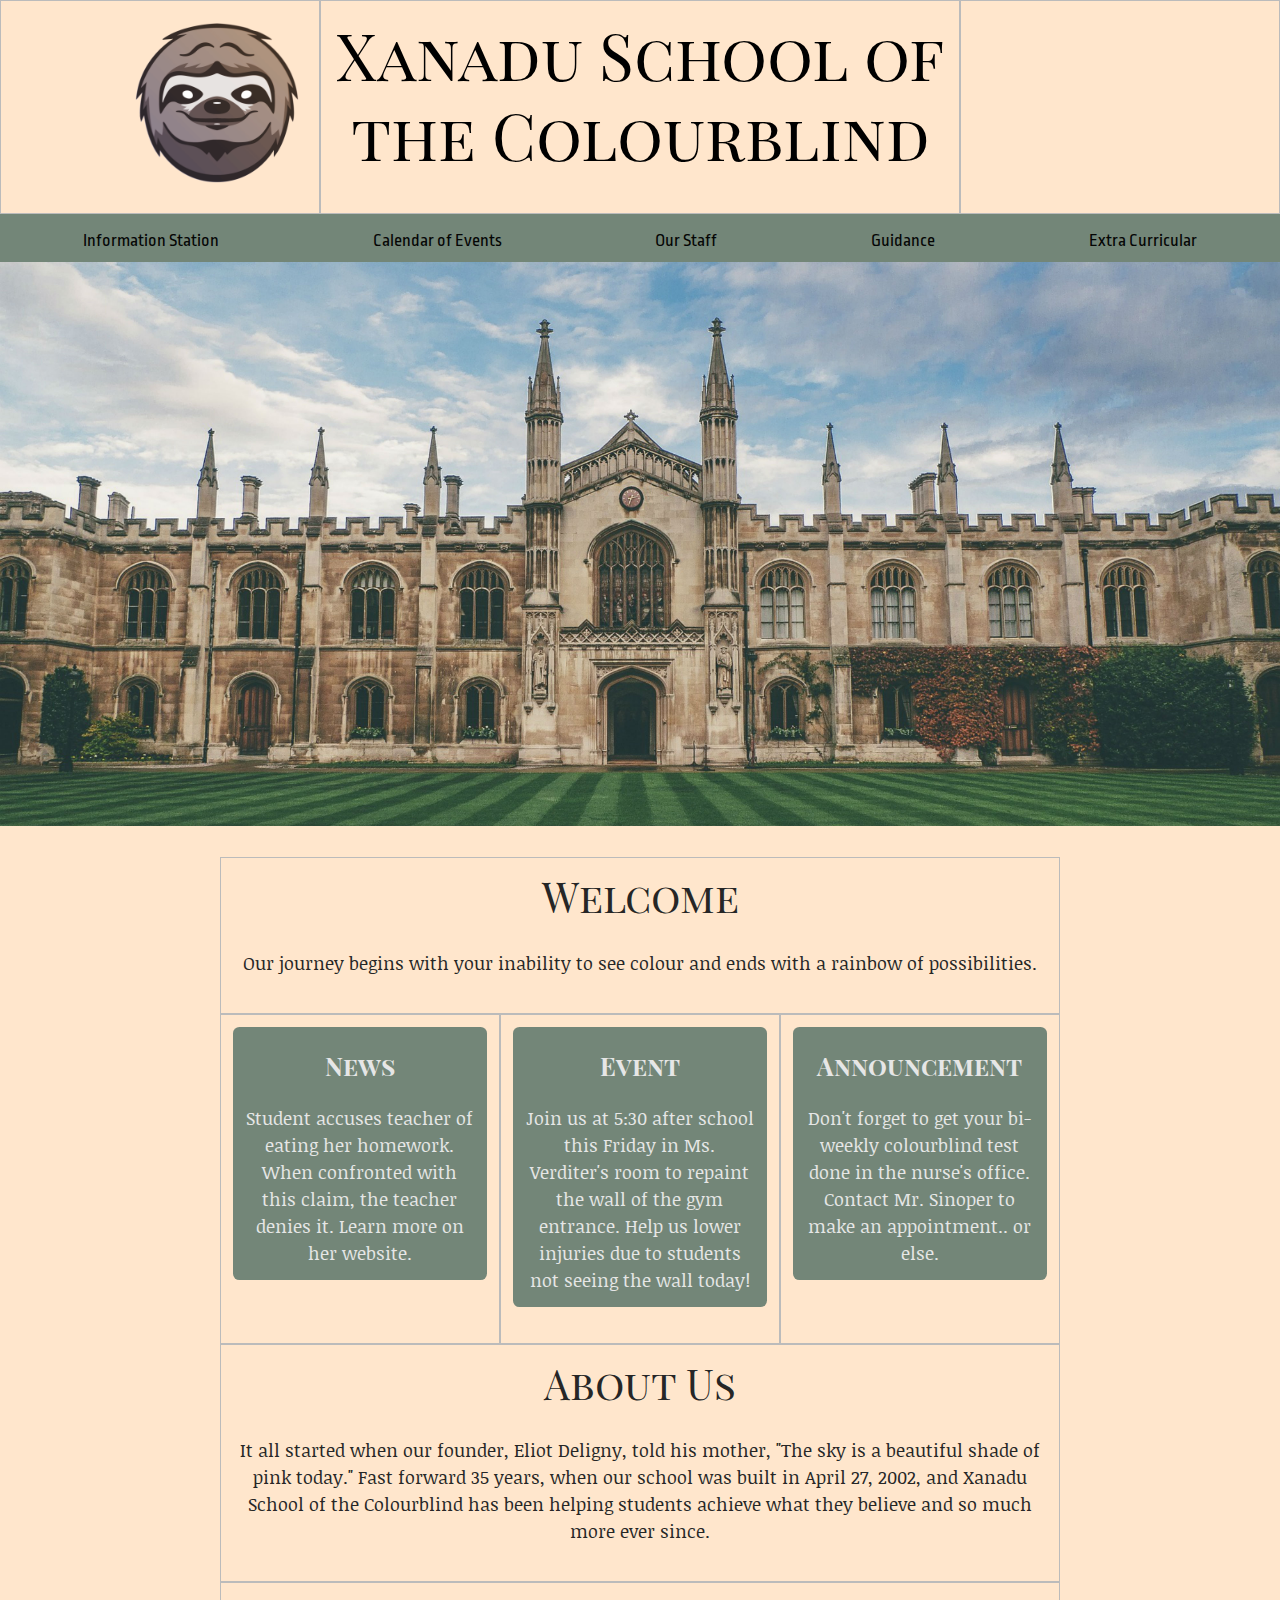
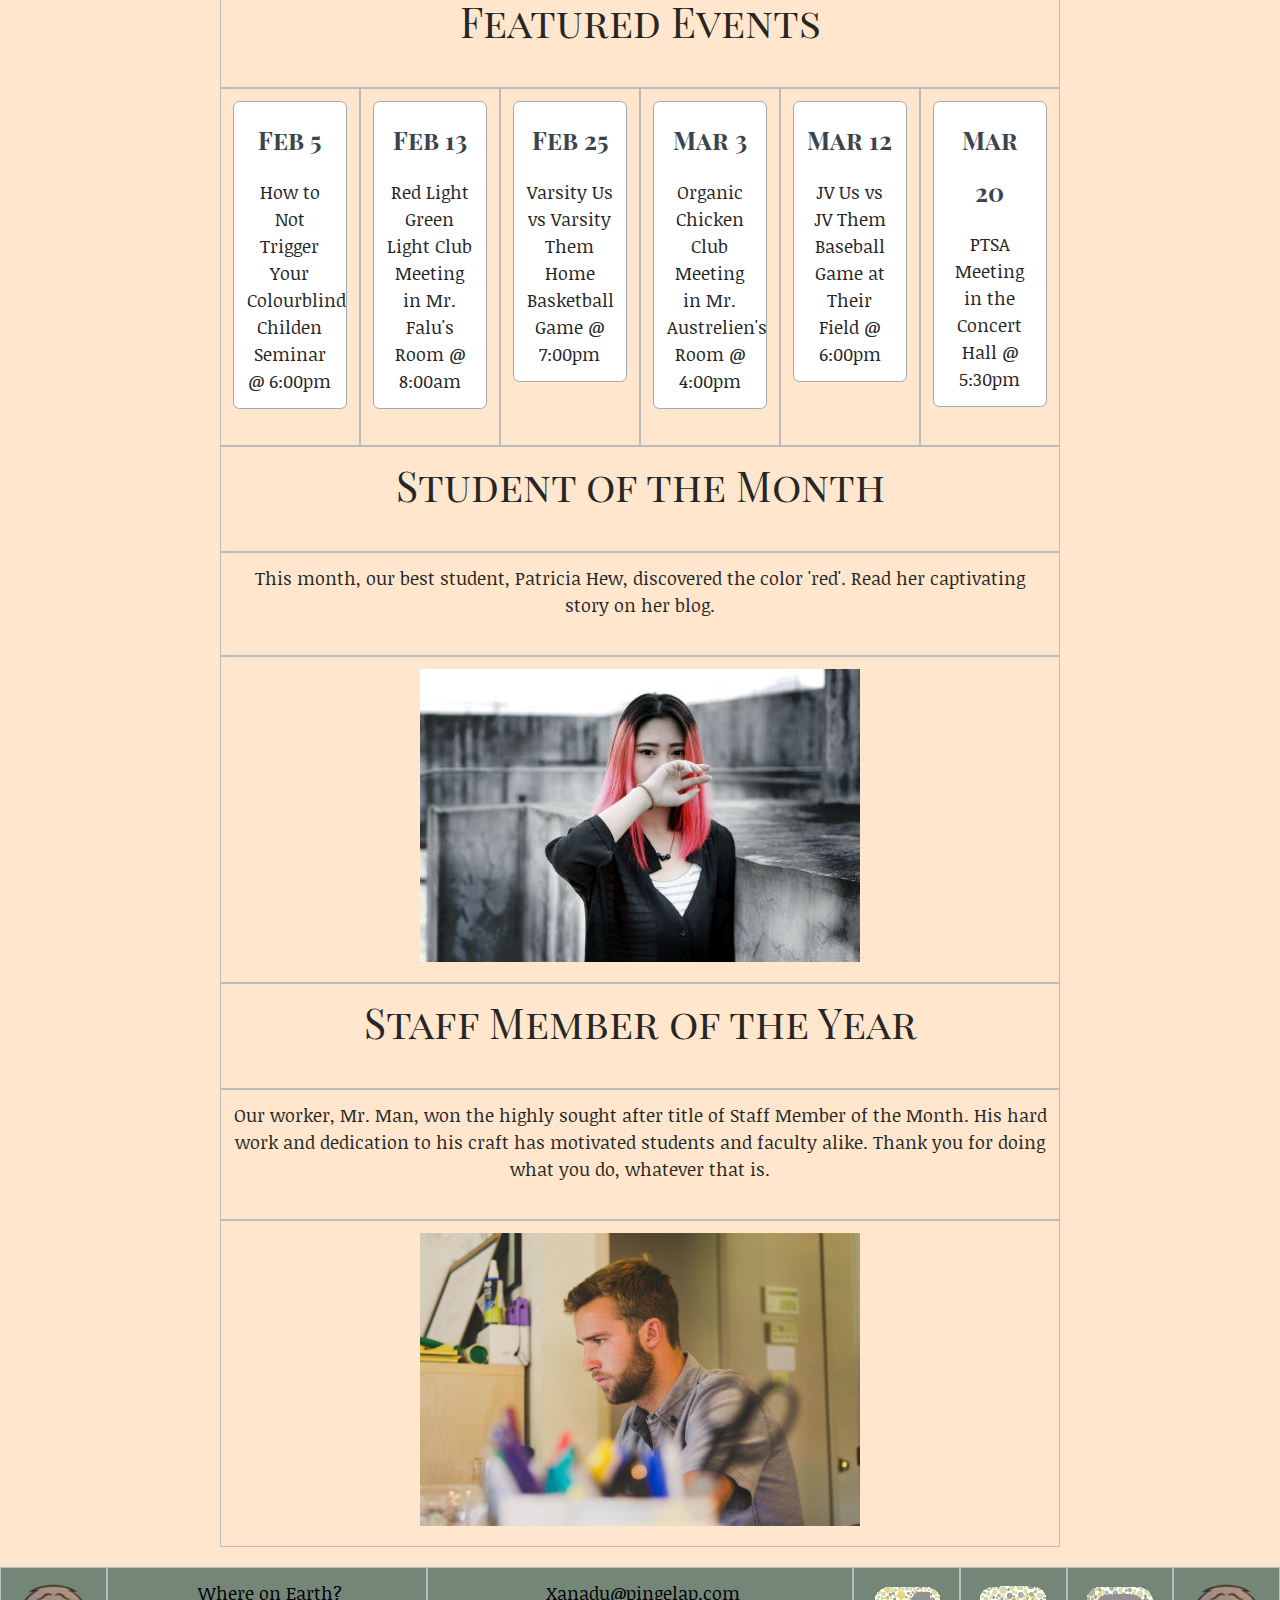
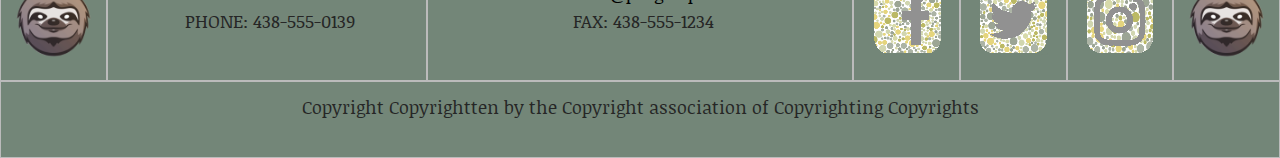
==== index.html @ 4ca3b85c "Add files via upload" ====
<!DOCTYPE html>

<html lang="en">
<head>
  <!-- metadata -->
  <meta charset="utf-8">
  <meta name="viewport" content="width=device-width, initial-scale=1">

  <!-- page title -->
  <title>Xanadu School of the Colourblind Home</title>

  <!-- styles -->
  <link rel="shortcut icon" href="img/xavier.ico" type='image/x-icon'/ >
  <link rel="stylesheet" href="css/odin-0.10.2.css">
  <link rel="stylesheet" href="css/main.css">
  <link rel="stylesheet" href="css/owl.carousel.min.css">
  <link rel="stylesheet" href="css/owl.theme.default.min.css">
  <link href="https://fonts.googleapis.com/css?family=Noticia+Text|Playfair+Display+SC|Ropa+Sans" rel="stylesheet">
</head>


<div class="show-gridlines">

<body>
  <header>
    <div class="row">
      <div class="col-md-3 col-sm-4 col-xs-4 push-right center-vertical">
        <a href="index.html"><img src="img/Xavier.png" alt="Xavier"></a>
      </div>
        <div class="col-md-6 col-sm-8 col-xs-8 center-horizontal center-vertical">
          <h1><a href="index.html">Xanadu School of the Colourblind</a></h1>
        </div>
      <div class="col-md-3">
      </div>
    </div>
      <!-- start making your grid here -->
      <nav class="navbar navbar-slideout-md navbar-spread">
        <button class="menu-toggle" aria-label="Toggle navigation">&#9776;</button>
        <div class="navbar-menu">
          <button class="menu-dismiss" aria-label="Dismiss navigation">&times;</button>
            <ul>
              <li><a href="Information_Station.html">Information Station</a></li>
              <li><a href="Calendar_of_Events.html">Calendar of Events</a></li>
              <li><a href="Our_Staff.html">Our Staff</a></li>
              <li><a href="Guidance.html">Guidance</a></li>
              <li><a href="Extra_Curricular.html">Extra Curricular</a></li>
            </ul>
          </div>
      </nav>
  </header>

  <div class="owl-carousel">
    <div class="item"><img src="img/campus.jpg"></div>
    <div class="item"><img src="img/yellow.jpg"></div>
    <div class="item"><img src="img/library.jpg"></div>
    <div class="item"><img src="img/adrian.jpg"></div>
    <div class="item"><img src="img/band.jpg"></div>
    <div class="item"><img src="img/squirrel.jpg"></div>
  </div>

  <main>
    <div class="row">
        <div class="col-sm-12">
          <h2>Welcome</h2>
            <p>Our journey begins with your inability to see colour and ends with a rainbow of possibilities.</p>
        </div>
      </div>

    <div class="row">
        <div class="col-md-4">
          <div class="callout-primary">
            <h2>News</h2>
            <p>Student accuses teacher of eating her homework. When confronted with this claim, the teacher denies it. Learn more on her website.</p>
          </div>
        </div>
        <div class="col-md-4">
          <div class="callout-primary">
            <h2>Event</h2>
            <p>Join us at 5:30 after school this Friday in Ms. Verditer's room to repaint the wall of the gym entrance. Help us lower injuries due to students not seeing the wall today!</p>
          </div>
        </div>
        <div class="col-md-4">
          <div class="callout-primary">
            <h2>Announcement</h2>
            <p>Don't forget to get your bi-weekly colourblind test done in the nurse's office. Contact Mr. Sinoper to make an appointment.. or else.</p>
          </div>
        </div>
    </div>

    <div class="row">
        <div class="col-md-12">
          <h2>About Us</h2>
            <p>It all started when our founder, Eliot Deligny, told his mother, "The sky is a beautiful shade of pink today." Fast forward 35 years, when our school was built in April 27, 2002, and Xanadu School of the Colourblind has been helping students achieve what they believe and so much more ever since.</p>
        </div>
      </div>

    <div class="row">
       <div class="col-md-12">
          <h2>Featured Events</h2>
       </div>
    </div>

    <div class="row">
        <div class="col-lg-2 col-md-12">
          <div class="callout-default">
            <h2>Feb 5</h2>
            <p>How to Not Trigger Your Colourblind Childen Seminar @ 6:00pm</p>
          </div>
        </div>
        <div class="col-lg-2 col-md-12">
          <div class="callout-default">
            <h2>Feb 13</h2>
            <p>Red Light Green Light Club Meeting in Mr. Falu's Room @ 8:00am</p>
          </div>
        </div>
        <div class="col-lg-2 col-md-12">
          <div class="callout-default">
            <h2>Feb 25</h2>
            <p>Varsity Us vs Varsity Them Home Basketball Game @ 7:00pm</p>
          </div>
        </div>
        <div class="col-lg-2 col-md-12">
          <div class="callout-default">
            <h2>Mar 3</h2>
            <p>Organic Chicken Club Meeting in Mr. Austrelien's Room @ 4:00pm</p>
          </div>
        </div>
        <div class="col-lg-2 col-md-12">
          <div class="callout-default">
            <h2>Mar 12</h2>
            <p>JV Us vs JV Them Baseball Game at Their Field @ 6:00pm</p>
          </div>
        </div>
        <div class="col-lg-2 col-md-12">
          <div class="callout-default">
            <h2>Mar 20</h2>
            <p>PTSA Meeting in the Concert Hall @ 5:30pm</p>
          </div>
        </div>
    </div>

    <div class="row">
       <div class="col-sm-12">
          <h2>Student of the Month</h2>
       </div>
    </div>

    <div class="row">
       <div class="col-sm-12 center-horizontal">
          <p>This month, our best student, Patricia Hew, discovered the color 'red'. Read her captivating story on her blog.</p>
       </div>
    </div>

    <div class="row">
       <div class="col-sm-12">
          <img src="img/patricia-1.jpg" alt="Patricia">
       </div>
    </div>

    <div class="row">
       <div class="col-sm-12">
          <h2>Staff Member of the Year</h2>
       </div>
    </div>

    <div class="row">
       <div class="col-sm-12 center-horizontal">
          <p>Our worker, Mr. Man, won the highly sought after title of Staff Member of the Month. His hard work and dedication to his craft has motivated students and faculty alike. Thank you for doing what you do, whatever that is.</p>
       </div>
    </div>

    <div class="row">
       <div class="col-lg-12">
          <img src="img/mrman.png" alt="Mr. Mann">
       </div>
    </div>
  </main>

  <footer>
    <div class="row">
      <div class="hide-xs-down hide-sm-down col-md-1 center-vertical"><a href="index.html"><img src="img/Xavier.png" alt="xavier"></a></div>
       <div class="col-md-3 col-sm-12">
        <ul>
          <li><a href="https://www.google.com/maps/place/Pingelap/@6.220821,160.6980189,2359m/data=!3m1!1e3!4m5!3m4!1s0x65c4bb46b27f57eb:0x86c2a45adb07ed00!8m2!3d6.2279243!4d160.6975176">Where on Earth?</a></li>
          <li><p>PHONE: 438-555-0139</p></li>
        </ul>
       </div>
      <div class="col-md-4 col-sm-12">
        <ul>
          <li><a href="#">Xanadu@pingelap.com</a></li>
          <li><p>FAX: 438-555-1234</p></li>
        </ul>
      </div>
        <div class="col-md-1 col-sm-4 col-xs-4 center-horizontal center-vertical"><a href="#"><img src="img/facebook.png" alt="facebook"></a></div>
        <div class="col-md-1 col-sm-4 col-xs-4 center-horizontal center-vertical"><a href="#"><img src="img/twitter.png" alt="twitter"></a></div>
        <div class="col-md-1 col-sm-4 col-xs-4 center-horizontal center-vertical"><a href="#"><img src="img/instagram.png" alt="instagram"></a></div>
        <div class="col-md-1 col-sm-12 center-vertical center-horizontal logo"><a href="index.html"><img src="img/Xavier.png" alt="Xavier"></a></div>
        <div class="col-md-12"><p>Copyright Copyrightten by the Copyright association of Copyrighting Copyrights</p></div>
    </div>
  </footer>



</div>

<!-- include any javascript below this line -->
<script src="https://code.jquery.com/jquery-2.1.4.js"></script>
<script src="js/odin-0.7.1.js"></script>
<script src="js/owl.carousel.min.js"></script>
<script>
$(document).ready(function() {
 $('.owl-carousel').owlCarousel({
     autoplay: true,
     autoplayTimeout: 3000,
     autoplayHoverPause: true,
     items : 1,
     loop : true,
     margin : 0,
     nav : false,
     dots: false,
 })
})
</script>
</body>
</html>
---- css/odin-0.10.2.css ----
/*! odin-0.10.1.css | MIT License | https://github.com/joncoop/odin */
/* ==========================================================================
   Resets
   ========================================================================== */
/**
 * Set box-sizing to border-box for all elements.
 *
 * Technique from:
 * https://css-tricks.com/box-sizing/
 */
html, body {
  box-sizing: border-box;
  height: 100%;
}

*, *:before, *:after {
  box-sizing: inherit;
  /*  */
}

/**
 * Remove the margin on the body.
 */
body {
  margin: 0;
}

/* ==========================================================================
   The Grid
   ========================================================================== */
/**
 * The grid is based upon rows using flexbox.
 */
.row {
  display: flex;
  flex-direction: row;
  flex-wrap: wrap;
}

/**
 * Apply default stying to all elements in a row.
 *
 * This is a bit hackish. I'm assuming only columns will be direct decendants
 * of a row. This syntax just saves some typing.
 */
.row > * {
  padding: 12px;
  position: relative;
  width: 100%;
  /* why is this here? */
}

/**
 * Allow for gutters between columns to be adjusted.
 */
.row.gutter-default > * {
  padding: 12px;
}

.row.gutter-double > * {
  padding: 24px;
}

.row.gutter-none > * {
  padding: 0;
}

/**
 * Base column classes.
 */
.col-xs-1 {
  width: 8.333333%;
}

.col-xs-2 {
  width: 16.666666%;
}

.col-xs-3 {
  width: 25%;
}

.col-xs-4 {
  width: 33.333333%;
}

.col-xs-5 {
  width: 41.666666%;
}

.col-xs-6 {
  width: 50%;
}

.col-xs-7 {
  width: 58.333333%;
}

.col-xs-8 {
  width: 66.666666%;
}

.col-xs-9 {
  width: 75%;
}

.col-xs-10 {
  width: 83.333333%;
}

.col-xs-11 {
  width: 91.666666%;
}

.col-xs-12 {
  width: 100%;
}

/**
 * Responsive column classes for small viewports and up.
 */
@media (min-width: 480px) {
  .col-sm-1 {
    width: 8.333333%;
  }

  .col-sm-2 {
    width: 16.666666%;
  }

  .col-sm-3 {
    width: 25%;
  }

  .col-sm-4 {
    width: 33.333333%;
  }

  .col-sm-5 {
    width: 41.666666%;
  }

  .col-sm-6 {
    width: 50%;
  }

  .col-sm-7 {
    width: 58.333333%;
  }

  .col-sm-8 {
    width: 66.666666%;
  }

  .col-sm-9 {
    width: 75%;
  }

  .col-sm-10 {
    width: 83.333333%;
  }

  .col-sm-11 {
    width: 91.666666%;
  }

  .col-sm-12 {
    width: 100%;
  }
}
/**
 * Responsive column classes for medium viewports and up.
 */
@media (min-width: 720px) {
  .col-md-1 {
    width: 8.333333%;
  }

  .col-md-2 {
    width: 16.666666%;
  }

  .col-md-3 {
    width: 25%;
  }

  .col-md-4 {
    width: 33.333333%;
  }

  .col-md-5 {
    width: 41.666666%;
  }

  .col-md-6 {
    width: 50%;
  }

  .col-md-7 {
    width: 58.333333%;
  }

  .col-md-8 {
    width: 66.666666%;
  }

  .col-md-9 {
    width: 75%;
  }

  .col-md-10 {
    width: 83.333333%;
  }

  .col-md-11 {
    width: 91.666666%;
  }

  .col-md-12 {
    width: 100%;
  }
}
/**
 * Responsive column classes for large viewports and up.
 */
@media (min-width: 960px) {
  .col-lg-1 {
    width: 8.333333%;
  }

  .col-lg-2 {
    width: 16.666666%;
  }

  .col-lg-3 {
    width: 25%;
  }

  .col-lg-4 {
    width: 33.333333%;
  }

  .col-lg-5 {
    width: 41.666666%;
  }

  .col-lg-6 {
    width: 50%;
  }

  .col-lg-7 {
    width: 58.333333%;
  }

  .col-lg-8 {
    width: 66.666666%;
  }

  .col-lg-9 {
    width: 75%;
  }

  .col-lg-10 {
    width: 83.333333%;
  }

  .col-lg-11 {
    width: 91.666666%;
  }

  .col-lg-12 {
    width: 100%;
  }
}
/**
 * Reverse the order of columns within a row.
 */
.reverse {
  flex-direction: row-reverse;
  flex-wrap: wrap-reverse;
}

@media (max-width: 479px) {
  .reverse-xs {
    flex-direction: row-reverse;
    flex-wrap: wrap-reverse;
  }
}
@media (min-width: 480px) and (max-width: 719px) {
  .reverse-sm {
    flex-direction: row-reverse;
    flex-wrap: wrap-reverse;
  }
}
@media (min-width: 720px) and (max-width: 959px) {
  .reverse-md {
    flex-direction: row-reverse;
    flex-wrap: wrap-reverse;
  }
}
@media (min-width: 960px) {
  .reverse-lg {
    flex-direction: row-reverse;
    flex-wrap: wrap-reverse;
  }
}
/**
 * The .show-gridlines class can be applied to the body or any other element
 * that contains rows. Gridlines aren't intended to be applied to final layouts,
 * but they can be quite useful when creating the initial grid or debugging.
 */
.show-gridlines .row > * {
  border: 1px solid #bbb;
}

/* ==========================================================================
   Containers
   ========================================================================== */
/**
* Center container classes and give a little paddinn on the sides to keep
* content from touching the edge of small screens.
*/
.container-sm,
.container-md,
.container-lg,
.container-xl {
  margin: 0 auto;
  padding: 0 0.6rem;
}

/**
 * Fluid containers expand to the max-width if space is available. Otherwise,
 * they expand to the browser width.
 *
 * TODO: Create fixed-width responsive containers that snap to viewport
 *       breakpoints.
 */
.container-sm {
  max-width: 480px;
}

.container-md {
  max-width: 720px;
}

.container-lg {
  max-width: 960px;
}

.container-xl {
  max-width: 1200px;
}

/* ==========================================================================
   Navbar
   ========================================================================== */
.navbar {
  align-items: center;
  background-color: #d8dde2;
  display: flex;
  height: 3.0rem;
  justify-content: space-between;
  padding: 0.4rem;
}

.navbar-menu {
  display: flex;
  position: relative;
  z-index: 998;
  /* make sure the menu stays in front of all other content */
}

.navbar-spread {
  display: block;
  justify-content: space-around;
}

.navbar-spread .navbar-menu {
  display: block;
}

.navbar-spread .navbar-menu ul {
  display: flex;
  justify-content: space-around;
}

.navbar ul {
  display: flex;
  list-style: none;
  margin: 0;
  padding: 0;
}

.navbar li {
  padding: 0.4rem;
}

.navbar a:link,
.navbar a:visited {
  text-decoration: none;
}

.navbar a:hover,
.navbar a:active {
  text-decoration: underline;
}

.navbar-brand {
  color: #0f1113;
  font-size: 2.0rem;
  font-weight: 500;
  margin: 0 auto 0 0;
}

.menu-toggle {
  background-color: transparent;
  border: none;
  display: block;
  /* http://stackoverflow.com/questions/29930933/absolute-positioned-item-in-a-flex-container-still-gets-considered-as-item-in-ie */
  margin: 0 0.2rem 0 auto;
  padding: 0.2rem;
}

.menu-dismiss {
  background-color: transparent;
  border: none;
  color: #3a444e;
  display: block;
  font-size: 24px;
  margin: 0.2rem;
  right: 0;
  padding: 0.2rem;
  position: absolute;
  top: 0;
  z-index: 999;
  /* make sure this is higher than the navbar-menu */
}

.navbar-slideout .navbar-menu,
.navbar-slideout-xs .navbar-menu,
.navbar-slideout-sm .navbar-menu,
.navbar-slideout-md .navbar-menu,
.navbar-slideout-lg .navbar-menu,
.navbar-slideout-xl .navbar-menu {
  background-color: #d8dde2;
  display: block;
  height: 100%;
  left: -280px;
  opacity: 0.96;
  overflow: auto;
  position: fixed;
  top: 0;
  transition: 0.4s;
  width: 280px;
}

.navbar-slideout .navbar-menu ul,
.navbar-slideout-xs .navbar-menu ul,
.navbar-slideout-sm .navbar-menu ul,
.navbar-slideout-md .navbar-menu ul,
.navbar-slideout-lg .navbar-menu ul,
.navbar-slideout-xl .navbar-menu ul {
  flex-direction: column;
}

.navbar-slideout .menu-shown,
.navbar-slideout-xs .menu-shown,
.navbar-slideout-sm .menu-shown,
.navbar-slideout-md .menu-shown,
.navbar-slideout-lg .menu-shown,
.navbar-slideout-xl .menu-shown {
  left: 0;
  transition: 0.4s;
}

@media (min-width: 480px) {
  .navbar-slideout-sm .navbar-menu {
    background-color: transparent;
    height: auto;
    overflow: auto;
    position: static;
    width: auto;
  }

  .navbar-slideout-sm .navbar-menu ul {
    flex-direction: row;
  }

  .navbar-slideout-sm .menu-dismiss,
  .navbar-slideout-sm .menu-toggle {
    display: none;
  }
}
@media (min-width: 720px) {
  .navbar-slideout-md .navbar-menu {
    background-color: transparent;
    height: auto;
    overflow: auto;
    position: static;
    width: auto;
  }

  .navbar-slideout-md .navbar-menu ul {
    flex-direction: row;
  }

  .navbar-slideout-md .menu-dismiss,
  .navbar-slideout-md .menu-toggle {
    display: none;
  }
}
@media (min-width: 960px) {
  .navbar-slideout-lg .navbar-menu {
    background-color: transparent;
    height: auto;
    overflow: auto;
    position: static;
    width: auto;
  }

  .navbar-slideout-lg .navbar-menu ul {
    flex-direction: row;
  }

  .navbar-slideout-lg .menu-dismiss,
  .navbar-slideout-lg .menu-toggle {
    display: none;
  }
}
/* ==========================================================================
   Positioning
   ========================================================================== */
/**
 * Utilities for horizontally and vertically centering elements.
 */
.center-vertical,
.center-horizontal,
.push-left,
.push-right {
  display: flex;
}

.center-vertical {
  align-items: center;
}

.center-horizontal {
  justify-content: center;
}

/**
 * Push element to the right or left edge of other elements.
 */
.push-left {
  justify-content: flex-start;
}

.push-right {
  justify-content: flex-end;
}

/**
 * Position elements in the corners of other elements.
 */
.upper-left,
.upper-right,
.lower-right,
.lower-left {
  position: absolute;
}

.upper-left,
.gutter-default .upper-left {
  top: 12px;
  left: 12px;
}

.gutter-double .upper-left {
  top: 24px;
  left: 24px;
}

.gutter-none .upper-left {
  top: 0;
  left: 0;
}

.upper-right,
.gutter-default .upper-right {
  top: 12px;
  right: 12px;
}

.gutter-double .upper-right {
  top: 24px;
  right: 24px;
}

.gutter-none .upper-right {
  top: 0;
  right: 0;
}

.lower-right,
.gutter-default .lower-right {
  bottom: 12px;
  right: 12px;
}

.gutter-double .lower-right {
  bottom: 24px;
  right: 24px;
}

.gutter-none .lower-right {
  bottom: 0;
  right: 0;
}

.lower-left,
.gutter-default .lower-left {
  bottom: 12px;
  left: 12px;
}

.gutter-double .lower-left {
  bottom: 24px;
  left: 24px;
}

.gutter-none .lower-left {
  bottom: 0;
  left: 0;
}

/**
 * Utility classes for quicly applying floats to elements.
 */
.right {
  float: right;
  margin-left: 1.2rem;
  margin-bottom: 1.2rem;
}

.left {
  float: left;
  margin-right: 1.2rem;
  margin-bottom: 1.2rem;
}

.clear {
  clear: both;
}

/**
 * Center inline elements such as images.
 */
.center {
  display: block;
  margin: 0 auto;
}

/**
 * Text alignment utilities.
 */
.text-left {
  text-align: left;
}

.text-right {
  text-align: right;
}

.text-center {
  text-align: center;
}

.text-justify {
  text-align: justify;
}

/* ==========================================================================
   Responsive Utilities
   ========================================================================== */
/**
 * Images, iframes, and video elements are responsive by default.
 *
 * TODO: Write classes that constrain responsive video and iframes to a fixed
 *       aspect ratio.
 */
img,
iframe,
video {
  max-width: 100%;
}

/**
 * Hide content based on viewport
 *
 * The .hidden-*-down classes hide the element when the viewport is at the given
 * breakpoint or smaller. For example, .hidden-sm-down hides an element on small,
 * and extra-small viewports.
 *
 * The .hidden-*-up classes hide the element when the viewport is at the given
 * breakpoint or wider.
 */
@media (max-width: 479px) {
  .hide-xs-down {
    display: none;
  }
}
@media (max-width: 719px) {
  .hide-sm-down {
    display: none;
  }
}
@media (max-width: 959px) {
  .hide-md-down {
    display: none;
  }
}
@media (min-width: 480px) {
  .hide-sm-up {
    display: none;
  }
}
@media (min-width: 720px) {
  .hide-md-up {
    display: none;
  }
}
@media (min-width: 960px) {
  .hide-lg-up {
    display: none;
  }
}
/* ==========================================================================
   Typography
   ========================================================================== */
/**
 * Apply default body styles.
 */
body {
  background-color: #fdfdfd;
  color: #111;
  font-family: "Helvetica Neue", Helvetica, Arial, sans-serif;
  font-size: 18px;
  font-weight: 400;
  line-height: 1.5;
}

/**
 * Apply default heading styles.
 */
h1,
h2,
h3,
h4,
h5,
h6 {
  color: #3a444e;
  font-weight: 500;
  margin-top: 0rem;
}

h1 {
  font-size: 4.0rem;
  line-height: 4.5rem;
  margin-bottom: 1.5rem;
}

h2 {
  font-size: 2.555rem;
  line-height: 3.25rem;
  margin-bottom: 1.75rem;
}

h3 {
  font-size: 2.0rem;
  line-height: 2.5rem;
  margin-bottom: 1.5rem;
}

h4 {
  font-size: 1.555rem;
  line-height: 2.0rem;
  margin-bottom: 1.0rem;
}

h5 {
  font-size: 1.333rem;
  line-height: 1.75rem;
  margin-bottom: 1.25rem;
}

h6 {
  font-size: 1.111rem;
  line-height: 1.75rem;
  margin-bottom: 1.25rem;
}

/**
 * Set vertical spacing for non-heading text elements.
 */
p,
ul,
ol,
pre,
table,
blockquote {
  margin-top: 0rem;
  margin-bottom: 1.5rem;
}

ul ul,
ol ol,
ul ol,
ol ul {
  margin-top: 0rem;
  margin-bottom: 0rem;
}

sub,
sup {
  line-height: 0;
  position: relative;
  vertical-align: baseline;
}

sup {
  top: -0.5em;
}

sub {
  bottom: -0.25em;
}

/**
 * Make sure list indentation is consistent with other spacing.
 */
ol,
ul {
  margin-left: 18.0045px;
  padding-left: 24px;
}

/**
 * Style blockquotes and citations.
 */
blockquote {
  border-left: 6px solid #d8dde2;
  font-size: 1.333rem;
  line-height: 1.75rem;
  margin-left: 24px;
  padding-left: 12px;
}

blockquote p:last-of-type {
  margin-bottom: 0.5rem;
}

blockquote cite {
  color: #678;
  display: block;
  font-size: 1.0rem;
  font-style: italic;
}

blockquote cite::before {
  content: "\2014 ";
  margin-right: 0.4rem;
  white-space: pre;
}

/**
 * Make the weight of bold text relative to the base font-weight.
 *
 * In all likelihood this has no effect, but it might if a very light base
 * font-weight is used.
 */
b,
strong {
  font-weight: bolder;
}

/**
 * Make sure small text is rendered the same in all browsers.
 */
small {
  font-size: 80%;
}

/**
 * Set the highlight color.
 */
mark {
  background-color: #ff8;
}

/**
 * Get the code and code-like elements.
 */
code,
kbd,
samp {
  color: #678;
  font-family: monospace;
  font-size: 1.0em;
}

/**
 * Utilities for de-emphasizing text.
 */
.light {
  color: #678;
}

/* ==========================================================================
   Images
   ========================================================================== */
/**
 * Remove the border on linked images in IE.
 */
img {
  border-style: none;
}

/**
 * Helper classes allow for rounded and circle images.
 *
 * These image styles can be used on elements other than images.
 */
.rounded {
  border-radius: 0.4rem;
}

.circle {
  border-radius: 50%;
}

/* ==========================================================================
   Tables
   ========================================================================== */
/**
 * Just a little basic table styling. Nothing too fancy.
 */
table.table-basic {
  border-collapse: collapse;
  color: #0f1113;
}

table.table-basic caption {
  color: #0f1113;
  font-size: 1.333rem;
  font-weight: 500;
  padding: 0.4rem;
  text-align: center;
}

table.table-basic tfoot {
  color: #3a444e;
  font-size: 0.85rem;
  font-style: italic;
}

table.table-basic tbody tr {
  border-bottom: 1px solid #d8dde2;
}

table.table-basic td,
table.table-basic th {
  padding: 0.4rem 0.6rem;
}

table.table-basic th {
  border-bottom: 1px solid #678;
  border-top: 1px solid #678;
  color: #3a444e;
  font-weight: 500;
}

/**
 * Make tables responsive.
 *
 * Technique from:
 * http://allthingssmitty.com/2016/10/03/responsive-table-layout/
 */
table.table-stack {
  width: 100%;
}

table.table-stack thead {
  border: none;
  clip: rect(0 0 0 0);
  height: 1px;
  margin: -1px;
  overflow: hidden;
  padding: 0;
  position: absolute !important;
  width: 1px;
}

table.table-stack tbody tr {
  border: 1px solid #9eaab6;
  display: block;
  margin-bottom: 0.4rem;
  padding: 0.4rem;
}

table.table-stack td {
  display: block;
  text-align: right;
}

table.table-stack td:before {
  content: attr(aria-label);
  float: left;
  font-weight: 500;
  color: #3a444e;
}

table.table-stack tfoot td {
  display: block;
  text-align: left;
}

@media (max-width: 479px) {
  table.table-stack-xs {
    width: 100%;
  }

  table.table-stack-xs thead {
    border: none;
    clip: rect(0 0 0 0);
    height: 1px;
    margin: -1px;
    overflow: hidden;
    padding: 0;
    position: absolute !important;
    width: 1px;
  }

  table.table-stack-xs tbody tr {
    border: 1px solid #9eaab6;
    display: block;
    margin-bottom: 0.4rem;
    padding: 0.4rem;
  }

  table.table-stack-xs td {
    display: block;
    text-align: right;
  }

  table.table-stack-xs td:before {
    content: attr(aria-label);
    float: left;
    font-weight: 500;
    color: #3a444e;
  }

  table.table-stack-xs tfoot td {
    display: block;
    text-align: left;
  }
}
@media (max-width: 719px) {
  table.table-stack-sm {
    width: 100%;
  }

  table.table-stack-sm thead {
    border: none;
    clip: rect(0 0 0 0);
    height: 1px;
    margin: -1px;
    overflow: hidden;
    padding: 0;
    position: absolute !important;
    width: 1px;
  }

  table.table-stack-sm tbody tr {
    border: 1px solid #9eaab6;
    display: block;
    margin-bottom: 0.4rem;
    padding: 0.4rem;
  }

  table.table-stack-sm td {
    display: block;
    text-align: right;
  }

  table.table-stack-sm td:before {
    content: attr(aria-label);
    float: left;
    font-weight: 500;
    color: #3a444e;
  }

  table.table-stack-sm tfoot td {
    display: block;
    text-align: left;
  }
}
@media (max-width: 959px) {
  table.table-stack-md {
    width: 100%;
  }

  table.table-stack-md thead {
    border: none;
    clip: rect(0 0 0 0);
    height: 1px;
    margin: -1px;
    overflow: hidden;
    padding: 0;
    position: absolute !important;
    width: 1px;
  }

  table.table-stack-md tbody tr {
    border: 1px solid #9eaab6;
    display: block;
    margin-bottom: 0.4rem;
    padding: 0.4rem;
  }

  table.table-stack-md td {
    display: block;
    text-align: right;
  }

  table.table-stack-md td:before {
    content: attr(aria-label);
    float: left;
    font-weight: 500;
    color: #3a444e;
  }

  table.table-stack-md tfoot td {
    display: block;
    text-align: left;
  }
}
/**
 * Utility classes to shade table rows.
 */
table.shade-even-rows tbody tr:nth-child(even) {
  background-color: #d8dde2;
}

table.shade-odd-rows tbody tr:nth-child(odd) {
  background-color: #d8dde2;
}

/* ==========================================================================
   Buttons
   ========================================================================== */
.button-primary,
.button-secondary,
.button-info,
.button-success,
.button-warning,
.button-danger,
input[type="button"].button-primary,
input[type="button"].button-secondary,
input[type="button"].button-info,
input[type="button"].button-success,
input[type="button"].button-danger,
input[type="button"].button-warning,
input[type="submit"].button-primary,
input[type="submit"].button-secondary,
input[type="submit"].button-info,
input[type="submit"].button-success,
input[type="submit"].button-danger,
input[type="submit"].button-warning {
  border-radius: 3px;
  display: inline-block;
  font-family: "Helvetica Neue", Helvetica, Arial, sans-serif;
  font-size: 18px;
  line-height: 1.0;
  margin: 0.3rem 0;
  outline: 0;
  padding: 0.6rem;
  text-decoration: none;
  vertical-align: middle;
}

.button-primary:focus,
.button-secondary:focus,
.button-info:focus,
.button-success:focus,
.button-warning:focus,
.button-danger:focus,
input[type="button"].button-primary:focus,
input[type="button"].button-secondary:focus,
input[type="button"].button-info:focus,
input[type="button"].button-success:focus,
input[type="button"].button-danger:focus,
input[type="button"].button-warning:focus,
input[type="submit"].button-primary:focus,
input[type="submit"].button-secondary:focus,
input[type="submit"].button-info:focus,
input[type="submit"].button-success:focus,
input[type="submit"].button-danger:focus,
input[type="submit"].button-warning:focus {
  box-shadow: 0 0 6px #678;
}

.button-primary:disabled,
.button-secondary:disabled,
.button-info:disabled,
.button-success:disabled,
.button-warning:disabled,
.button-danger:disabled,
input[type="button"]:disabled,
input[type="submit"]:disabled {
  color: #f2f2f2;
  cursor: not-allowed;
}

.button-primary,
.button-info,
.button-success,
.button-warning,
.button-danger {
  border: none;
  color: #FFF;
}

.button-primary {
  background-color: #678;
}

.button-primary:hover {
  background-color: #5b6a79;
}

.button-primary:disabled {
  background-color: #9eaab6;
}

.button-secondary {
  background-color: #FFF;
  border: 1px solid #9eaab6;
  color: #3a444e;
}

.button-secondary:hover {
  background-color: #f2f2f2;
}

.button-secondary:disabled {
  background-color: #FFF;
  color: #9eaab6;
}

.button-info {
  background-color: #5be;
}

.button-info:hover {
  background-color: #3eb2ec;
}

.button-info:disabled {
  background-color: #b2e0f7;
}

.button-success {
  background-color: #2c5;
}

.button-success:hover {
  background-color: #1eb64c;
}

.button-success:disabled {
  background-color: #6de792;
}

.button-warning {
  background-color: #d82;
}

.button-warning:hover {
  background-color: #c77a1f;
}

.button-warning:disabled {
  background-color: #ebb87a;
}

.button-danger {
  background-color: #c00;
}

.button-danger:hover {
  background-color: #b30000;
}

.button-danger:disabled {
  background-color: #ff6666;
}

.button-sm {
  font-size: 0.8rem;
  padding: 0.2rem;
}

.button-lg {
  font-size: 2.0rem;
  padding: 0.8rem;
}

/* ==========================================================================
   Forms
   ========================================================================== */
/**
 * Basic form styling.
 *
 * Nothing fancy here. Mostly just making sure styling is consistent across
 * browsers.
 */
.form-basic input,
.form-basic select,
.form-basic textarea {
  background-color: #FFF;
  border: 1px solid #9eaab6;
  color: #0f1113;
  display: inline-block;
  margin: 0.3rem 0;
  padding: 0.2rem;
  vertical-align: middle;
}

.form-basic input[type="checkbox"],
.form-basic input[type="radio"] {
  background-color: transparent;
  margin: 0.3rem 0.3rem 0.3rem 0;
  padding: 0;
}

.form-basic textarea {
  min-height: 6.0rem;
  resize: vertical;
  vertical-align: top;
}

.form-basic input:focus,
.form-basic select:focus,
.form-basic textarea:focus {
  box-shadow: 0 0 6px #678;
  outline: 0;
}

.form-basic input[type="radio"]:focus,
.form-basic input[type="checkbox"]:focus {
  outline: 1px solid #9eaab6;
}

.form-basic input[disabled],
.form-basic select[disabled],
.form-basic textarea[disabled] {
  cursor: not-allowed;
  background-color: #d8dde2;
}

.form-basic input[readonly],
.form-basic select[readonly],
.form-basic textarea[readonly] {
  cursor: not-allowed;
  background-color: #d8dde2;
}

.form-basic input:focus:invalid,
.form-basic textarea:focus:invalid,
.form-basic select:focus:invalid {
  border-color: #a00;
  color: #a00;
}

.form-basic input[type="file"]:focus:invalid:focus {
  outline-color: #a00;
}

.form-basic label {
  margin: 0.3rem 0.3rem 0.3rem 0;
}

.form-basic fieldset {
  border: 0;
  margin: 0;
  padding: 0;
}

.form-basic legend {
  border-bottom: 1px solid #9eaab6;
  color: #3a444e;
  display: block;
  font-weight: 500;
  padding: 0.4em 0;
  margin-bottom: 0.4em;
  width: 100%;
}

/**
 * Wide form elements expand to 100% of their container width.
 */
.form-wide input,
.form-wide select,
.form-wide textarea,
.form-wide label {
  display: block;
  width: 100%;
}

.form-wide input[type="checkbox"],
.form-wide input[type="radio"] {
  width: auto;
}

/**
 * Forcing form elemnts to block can make nice stacked forms.
 */
.form-stack input,
.form-stack select,
.form-stack textarea,
.form-stack label {
  display: block;
}

.form-stack input[type="checkbox"],
.form-stack input[type="radio"] {
  display: inline-block;
}

.form-stack input,
.form-stack select,
.form-stack textarea {
  margin-bottom: 0.8rem;
}

/**
 * Utility for giving additional instructions for form fields.
 */
.form-hint {
  color: #678;
  font-size: 0.8rem;
  font-style: italic;
}

/* ==========================================================================
   Callouts
   ========================================================================== */
/**
 * General callout structure. This class should not be used.
 */
.callout, .callout-default, .callout-primary, .callout-info, .callout-success, .callout-warning, .callout-danger {
  border-radius: 0.4rem;
  color: #0f1113;
  padding: 0.8rem;
  margin-bottom: 1.5rem;
}

/**
 * Various callout styles.
 */
.callout-default {
  background-color: #FFF;
  border: 1px solid #9eaab6;
}

.callout-primary {
  background-color: #bbc4cc;
  border-color: #9eaab6;
}

.callout-info {
  background-color: #b2e0f7;
  border-color: #83cef3;
}

.callout-success {
  background-color: #83eaa2;
  border-color: #57e381;
}

.callout-warning {
  border-color: #e7ac64;
  background-color: #eec491;
}

.callout-danger {
  background-color: #ff8080;
  border-color: #ff4d4d;
}

/* All heading levels in callouts are styled the same. */
.callout-default h1,
.callout-default h2,
.callout-default h3,
.callout-default h4,
.callout-default h5,
.callout-default h6,
.callout-primary h1,
.callout-primary h2,
.callout-primary h3,
.callout-primary h4,
.callout-primary h5,
.callout-primary h6,
.callout-success h1,
.callout-success h2,
.callout-success h3,
.callout-success h4,
.callout-success h5,
.callout-success h6,
.callout-info h1,
.callout-info h2,
.callout-info h3,
.callout-info h4,
.callout-info h5,
.callout-info h6,
.callout-warning h1,
.callout-warning h2,
.callout-warning h3,
.callout-warning h4,
.callout-warning h5,
.callout-warning h6,
.callout-danger h1,
.callout-danger h2,
.callout-danger h3,
.callout-danger h4,
.callout-danger h5,
.callout-danger h6 {
  color: #3a444e;
  font-size: 1.555rem;
  font-weight: 700;
  margin-bottom: 0.8rem;
}

/* Tighten up callout paragraph spacing. */
.callout-default p,
.callout-primary p,
.callout-info p,
.callout-success p,
.callout-warning p,
.callout-danger p {
  margin-bottom: 0.8rem;
}

.callout-default p:last-child,
.callout-primary p:last-child,
.callout-info p:last-child,
.callout-success p:last-child,
.callout-warning p:last-child,
.callout-danger p:last-child {
  margin-bottom: 0;
}
---- css/main.css ----
.callout-primary p {
  text-align: center;
  color: #e6e6e6;
}

.callout-primary h2 {
  text-align: center;
  color: #e6e6e6;
}

.callout-primary {
  background-color: #738678;
}

/*** sectioning elements ***/

body {
  background-color: #ffe6cc;
  text-align: center;
}

header {

}

main {
  padding: 20px;
  margin-left: 200px;
  margin-right: 200px;
}

.white {
  background-color: #fff2e6;
}

.white {
  line-height: 30px;
}

footer {
  background-color: #738678;
  text-align: center;
}

footer a:active {
  color: #eee;
}

footer a:hover {
  color: #eee;
}

footer a{
  font-family: 'Noticia Text', serif;
  color: #262626;
}

nav {

}

section {

}

aside {

}


/**** content styles ***/

h1 {
  font-family: 'Playfair Display SC', serif;
  text-align: center;
  line-height: 80px;
  color: #262626;
}

h2 {
  font-family: 'Playfair Display SC', serif;
  color: #262626;
}


h3 {
 font-family: 'Playfair Display SC', serif;
 color: #262626;

}

.small h4 {
  font-size: 19.75px;
}


h4 {
      font-family: 'Playfair Display SC', serif;
      color: #262626;
      font-size: 20px;

}


h5 {

}

h6 {

}

.staff p {
    font-family: 'Noticia Text', serif;
    color: #262626;
    font-size: 15px;
}

.staff h4:hover {
  color: #738678;
}

p {
  font-family: 'Noticia Text', serif;
  color: #262626;
}

blockquote {

}

ol {

}

ul {
  list-style-type: none;
  padding-right: 35px;
}

li {

}

a {

}


table {

}

tr {

}

th {

}

td {

}


/*** image styles ***/

img  {

}

/*** Staff Directory ***/

.staff a{
  text-decoration: none
}

.staff img {
  border: 3px solid #e4e5e9;
  margin-left: auto;
  margin-right: auto;
}

.staff img:hover {
  border: 3px solid #738678;
}

/*** link styles ***/



a:link {
  text-decoration: none;
  color: #000000;
}

a:visited {
  color: #000000;
}

a:hover {

}

a:active {

}

@media (max-width: 1150px) {

  h1 {
    font-family: 'Playfair Display SC', serif;
    font-size: 35px;
    text-align: center;
    line-height: 38px;
  }

main {
  padding: 10px;
  margin-left: 20px;
  margin-right: 20px;
}

}

@media (max-width: 960px) {

  h1 {
    font-family: 'Playfair Display SC', serif;
    font-size: 35px;
    text-align: center;
    line-height: 38px;
  }

main {
  padding: 10px;
  margin-left: 50px;
  margin-right: 50px;
}

}

/*** On The Phone ***/
@media (max-width: 600px) {

  h1 {
    font-family: 'Playfair Display SC', serif;
    font-size: 35px;
    text-align: center;
    line-height: 38px;
  }

main {
  padding: 10px;
  margin-left: 0px;
  margin-right: 0px;
}

.logo img {
  width: 96px;
  height: 96px;
}

}
/* Odin Overrides */

.navbar {
  font-family: 'Ropa Sans', sans-serif;
  background-color: #738678;
}

.navbar a:hover,
.navbar a:active {
  text-decoration: none;
  color: #fff;
}

.navbar .active-page {
  color: #fff;
}
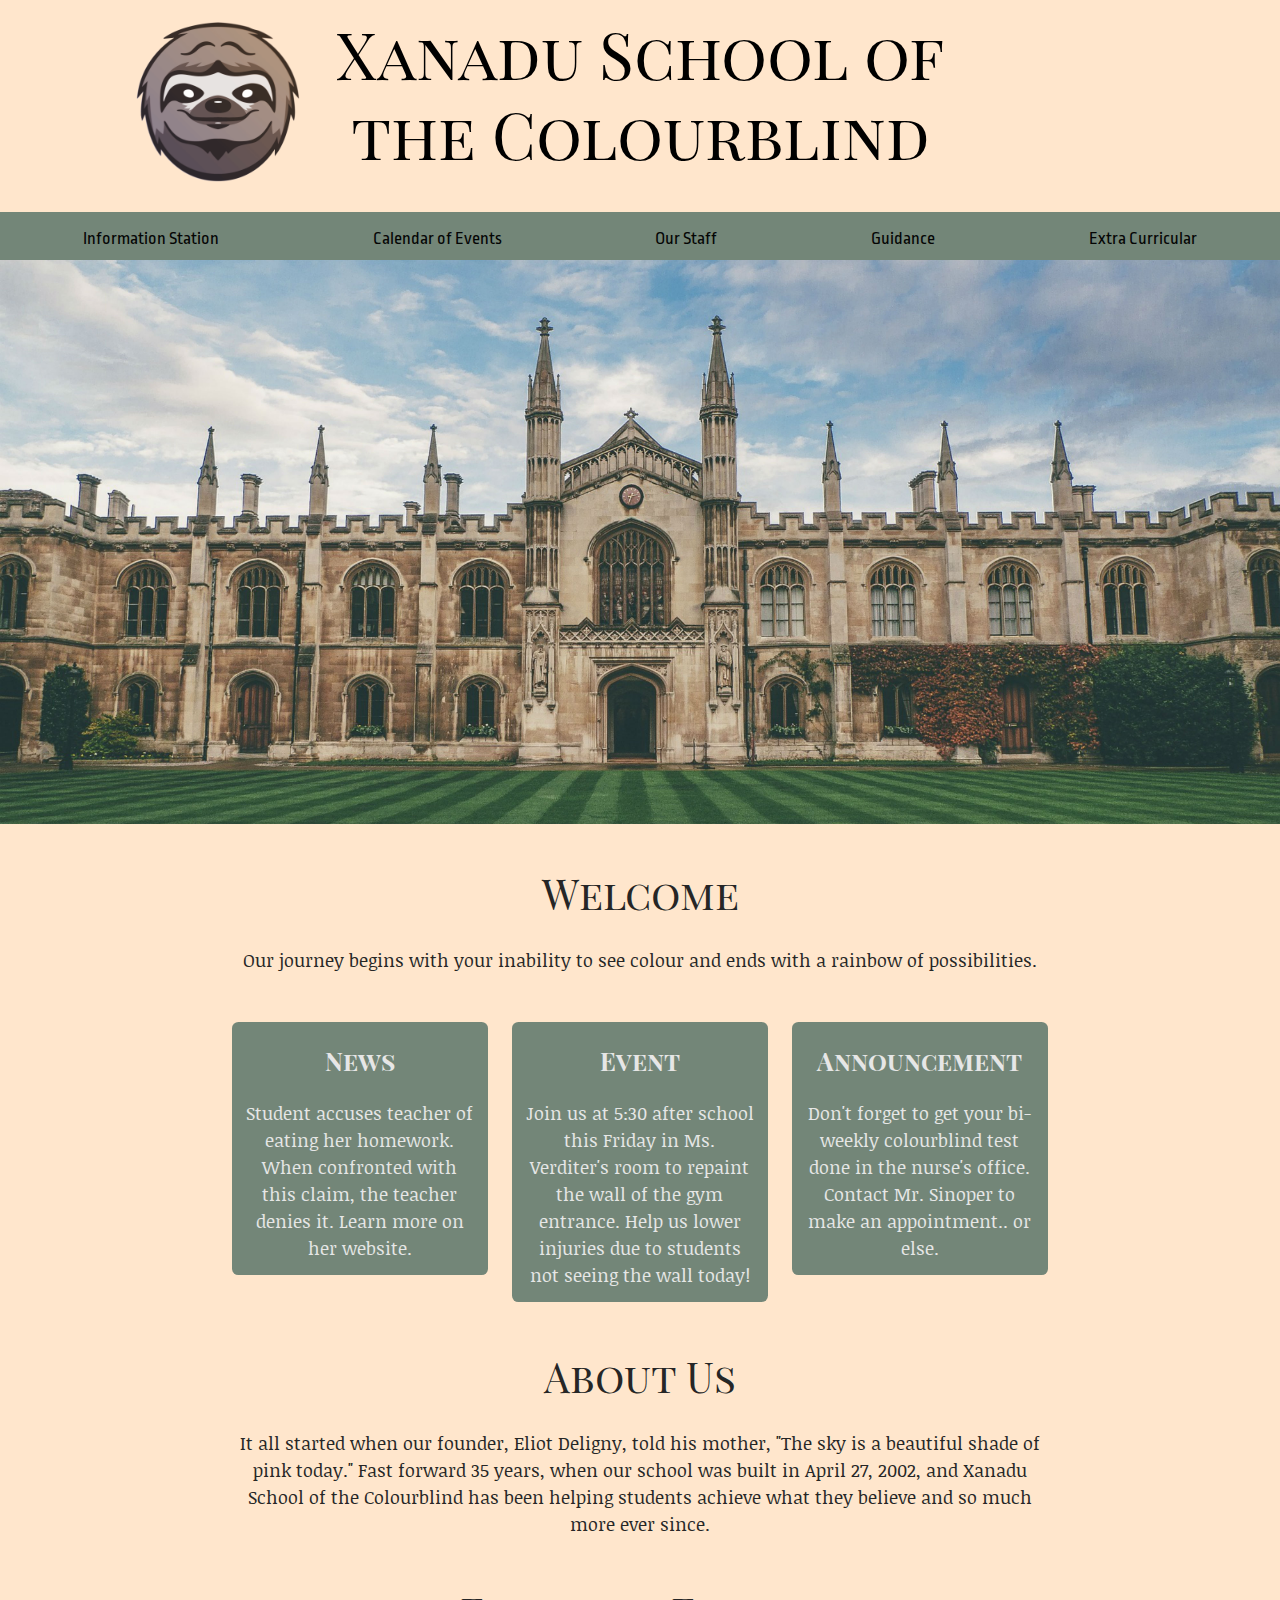
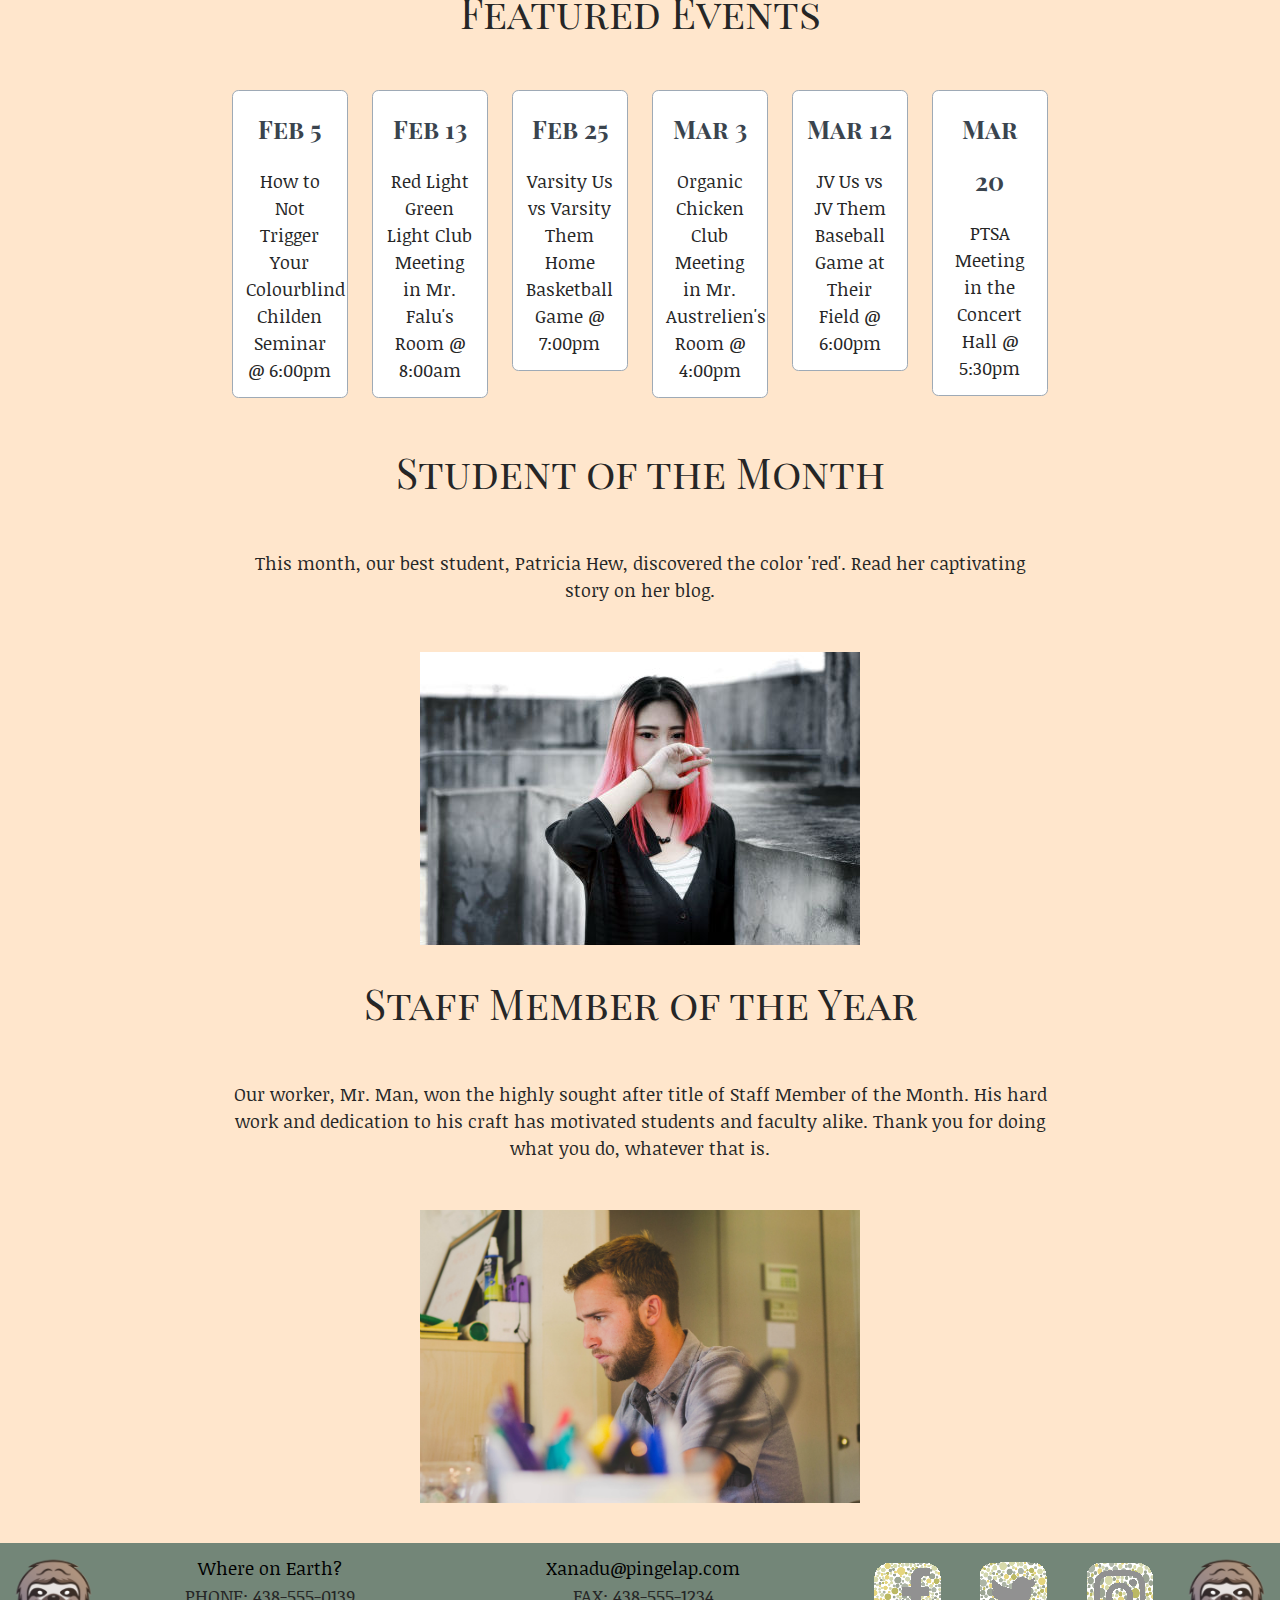
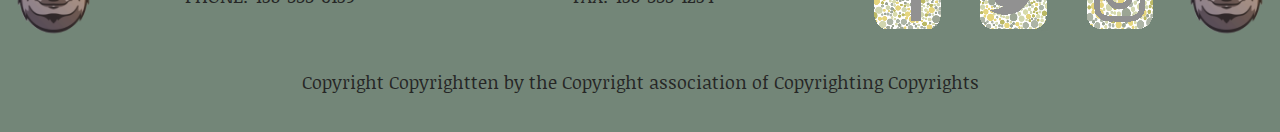
==== commit 16ab2dd1: "Add files via upload" ====
--- a/index.html
+++ b/index.html
@@ -18,8 +18,6 @@
   <link href="https://fonts.googleapis.com/css?family=Noticia+Text|Playfair+Display+SC|Ropa+Sans" rel="stylesheet">
 </head>
 
-
-<div class="show-gridlines">
 
 <body>
   <header>
@@ -199,9 +197,6 @@
     </div>
   </footer>
 
-
-
-</div>
 
 <!-- include any javascript below this line -->
 <script src="https://code.jquery.com/jquery-2.1.4.js"></script>
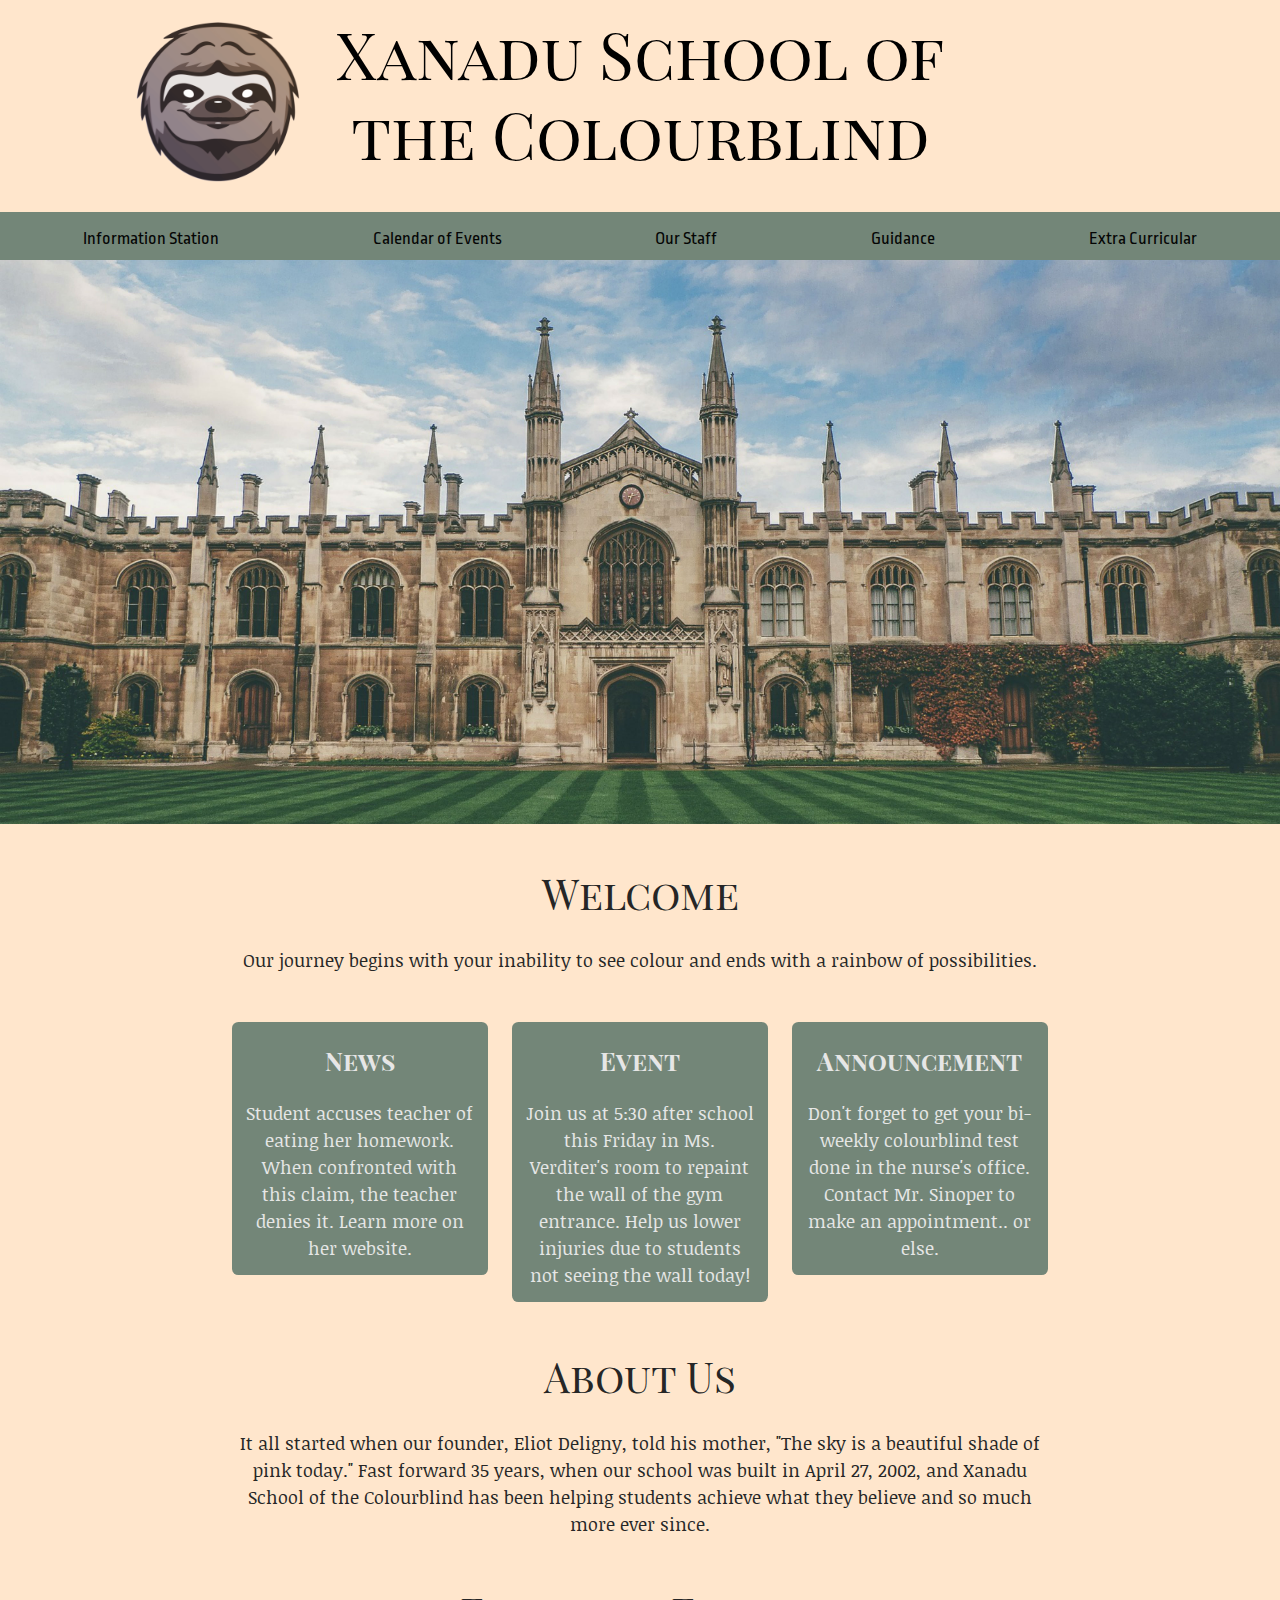
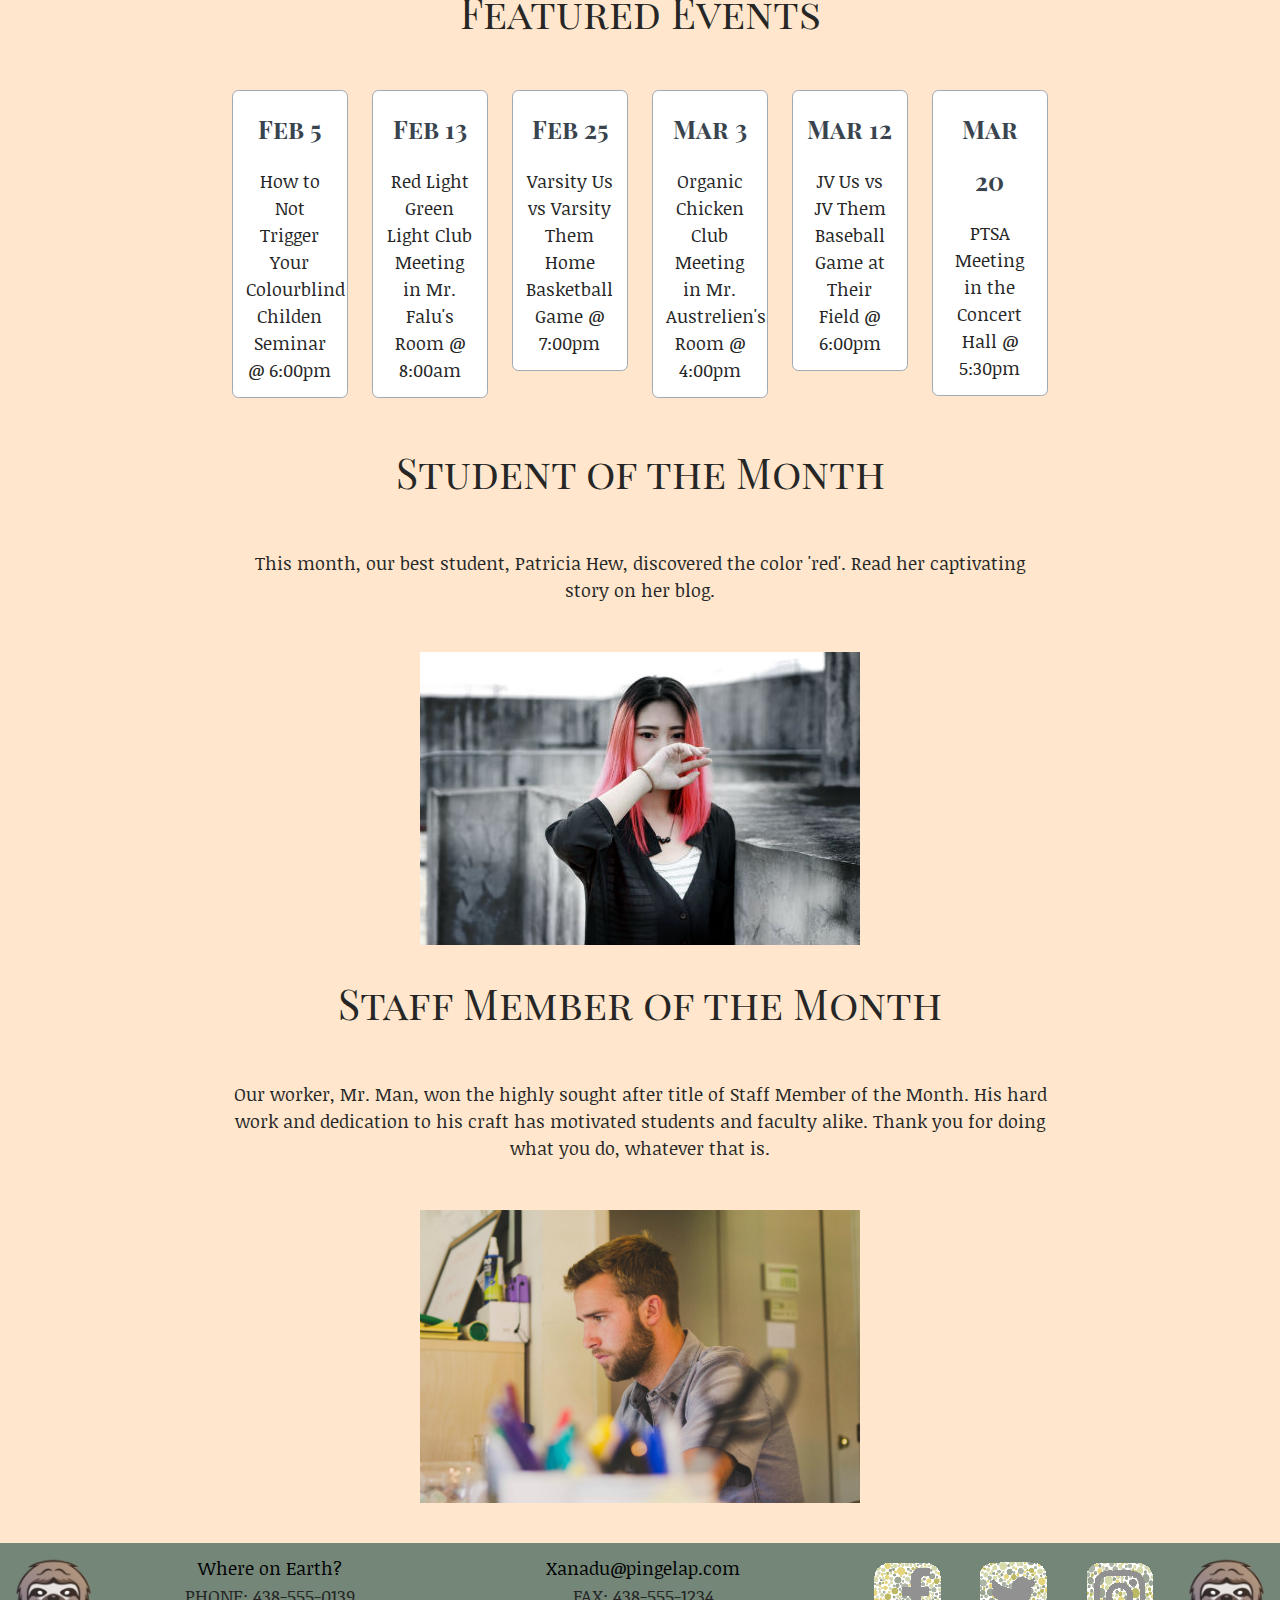
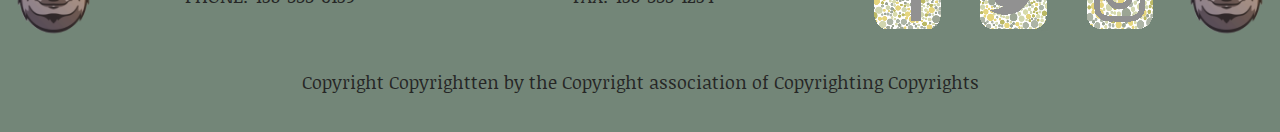
==== commit 73c4c11c: "Update index.html" ====
--- a/index.html
+++ b/index.html
@@ -157,7 +157,7 @@
 
     <div class="row">
        <div class="col-sm-12">
-          <h2>Staff Member of the Year</h2>
+          <h2>Staff Member of the Month</h2>
        </div>
     </div>
 
